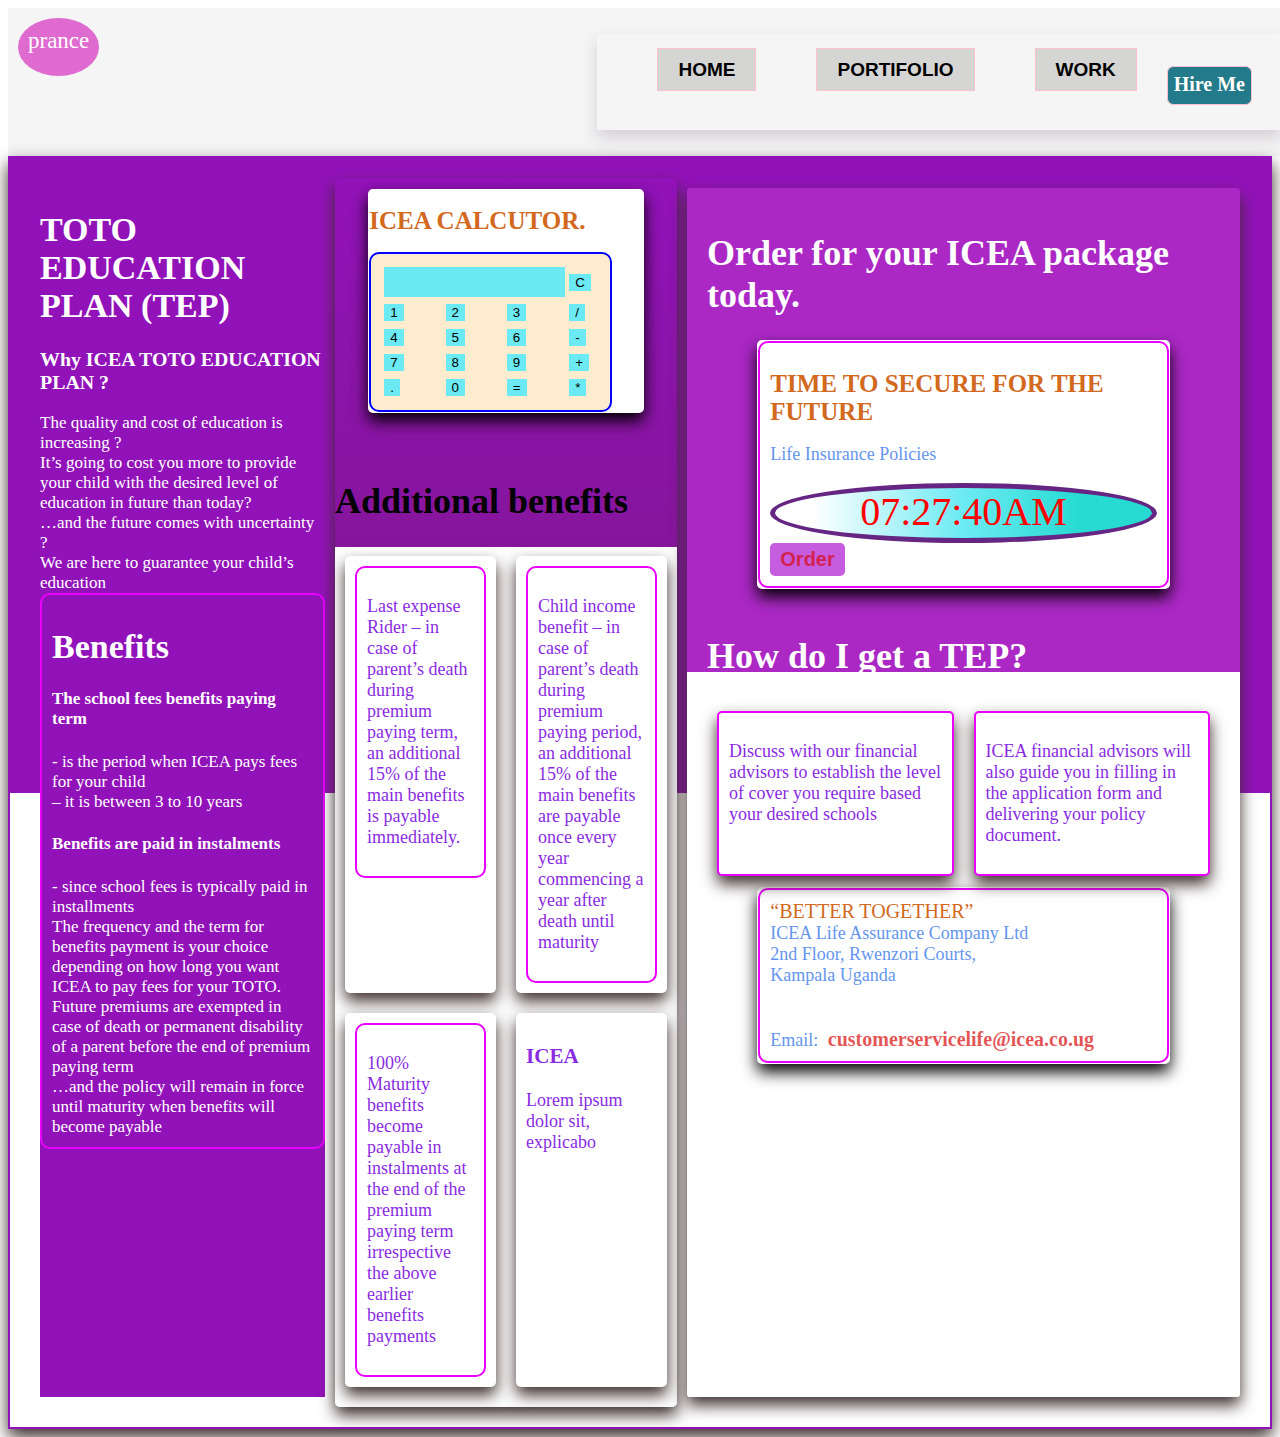
==== design.html @ e4475c05 "Add files via upload" ====
<!DOCTYPE html>
<html lang="en">

<head>
   <meta charset="UTF-8">
   <meta http-equiv="X-UA-Compatible" content="IE=edge">
   <meta name="viewport" content="width=device-width, initial-scale=1.0">
   <title>ICEA Insurance Uganda</title>
   <link rel="stylesheet" href="design.css">
</head>

<body>
   <div class="navbar">
      <div class="bars">prance</div>
      <div id="mySidenav" class="sidenav">
         <div class="close">
            <a href="javascript:void(0)" onclick="closeNav()">&times;</a>
         </div>
         <ul>
            <dl>
               <a class="menu-links" href="land.html">HOME</a>
            </dl>
            <dl>
               <a class="menu-links" href="port.html">PORTIFOLIO</a>
            </dl>
            <dl>
               <a class="menu-links" href="project.html">WORK</a>
            </dl>
            <a id="h1" href="#footer" class="btn1">Hire Me</a><br>
            </a>
            </dl>
         </ul>
      </div>
      <span onclick="openNav()">
         <img class="sv" src="image/bars.svg" alt="" height="30px">
      </span>
      <div class="menu">
         <div class="links">
            <ul>
               <dl>
                  <a class="menu-links" href="land.html">HOME</a>
               </dl>
               <dl>
                  <a class="menu-links" href="port.html">PORTIFOLIO</a>
               </dl>
               <dl>
                  <a class="menu-links" href="project.html">WORK</a>
               </dl>
               <a id="h1" href="sign.html" class="btn1">Hire Me</a><br>
               </a>
               </dl>
            </ul>
         </div>
      </div>
   </div>
   <div class="home">
      <div class="main">
         <h1>TOTO EDUCATION PLAN (TEP) </h1>
         <h3>Why ICEA TOTO EDUCATION PLAN ?</h3>
         The quality and cost of education is increasing ? <br>
         It’s going to cost you more to provide your child with the desired level of education in future than today?
         <br>
         …and the future comes with
         uncertainty ? <br>
         We are here to guarantee your child’s education
         <div class="frame">
            <h1> Benefits </h1>
            <h4>The school fees benefits paying term</h4>
            - is the period when ICEA pays fees for your child <br>
            – it is between 3 to 10 years <br>
            <h4>Benefits are paid in instalments </h4>
            - since school fees is typically paid in installments <br>
            The frequency and the term for <br>
            benefits payment is your choice depending on how long you want
            <br> ICEA to pay fees for your TOTO. <br>
            Future premiums are exempted in case of death or permanent disability
            of a parent before the end of premium paying term <br>
            …and the policy will remain in force until maturity when
            benefits will become payable
         </div>
      </div>
      <div class="center">
         <div class="w">
            <h1>ICEA CALCUTOR.</h1>
            <div id="calculator">
               <table>
                  <tr>
                     <td colspan="3">
                        <input type="value" id="result">
                     </td>
                     <td>
                        <input type="button" value="C" onclick="clr()">
                     </td>
                  </tr>
                  <tr>
                     <td>
                        <input type="button" value="1" onclick="display('1')">
                     </td>
                     <td>
                        <input type="button" value="2" onclick="display('2')">
                     </td>
                     <td>
                        <input type="button" value="3" onclick="display('3')">
                     </td>
                     <td>
                        <input type="button" value="/" onclick="display('/')">
                     </td>
                  </tr>
                  <tr>
                     <td>
                        <input type="button" value="4" onclick="display('4')">
                     </td>
                     <td>
                        <input type="button" value="5" onclick="display('5')">
                     </td>
                     <td>
                        <input type="button" value="6" onclick="display('6')">
                     </td>
                     <td>
                        <input type="button" value="-" onclick="display('-')">
                     </td>
                  </tr>
                  <tr>
                     <td>
                        <input type="button" value="7" onclick="display('7')">
                     </td>
                     <td>
                        <input type="button" value="8" onclick="display('8')">
                     </td>
                     <td>
                        <input type="button" value="9" onclick="display('9')">
                     </td>
                     <td>
                        <input type="button" value="+" onclick="display('+')">
                     </td>
                  </tr>
                  <tr>
                     <td>
                        <input class="btn" type="button" value="." onclick="display('.')">
                     </td>
                     <td>
                        <input type="button" value="0" onclick="display('0')">
                     </td>
                     <td>
                        <input type="button" value="=" onclick="equate('=')">
                     </td>
                     <td>
                        <input type="button" value="*" onclick="display('*')">
                     </td>
                  </tr>
               </table>
            </div>
         </div><br><br>
         <h1> Additional benefits </h1>
         <div class="box">
            <div class="b">
               <div class="frame">
                  <p> Last expense Rider – in case of parent’s death during premium paying term, an
                     additional 15% of the main benefits is payable immediately.</p>
               </div>
            </div>
            <div class="b">
               <div class="frame">
                  <p> Child income benefit – in case of parent’s
                     death during premium paying period, an additional 15% of the main benefits are payable once every
                     year
                     commencing a year after death until maturity</p>
               </div>
            </div>
         </div>
         <div class="box">
            <div class="b">
               <div class="frame">
                  <p> 100% Maturity benefits become payable in instalments at the end of the premium paying term
                     irrespective
                     the above earlier benefits payments</p>
               </div>
            </div>
            <div class="b">
               <h3>ICEA</h3>
               <p>Lorem ipsum dolor sit, explicabo </p>
            </div>
         </div>
      </div>
      <div class="left">
         <h1>Order for your ICEA package today.</h1>
         <div class="w">
            <div class="frame">
               <h1>TIME TO SECURE FOR THE FUTURE</h1>
               <p>Life Insurance Policies</p>
               <div id="clock">
               </div>
               <button class="btn"> <a href="/">Order</a>
               </button>
            </div>
         </div><br>
         <section>
            <h1> How do I get a TEP?</h1>
         </section>
         <div class="box">
            <div class="a">
               <p> Discuss with our financial advisors to establish the level of cover you require based
                  your desired schools</p>
            </div>
            <div class="a">
               <p> ICEA financial advisors will also guide you in filling in the application form and
                  delivering your policy document.</p>
            </div>
         </div>
         <div class="w">
            <div class="frame"> <span>“BETTER TOGETHER”</span><br>
               ICEA Life Assurance Company Ltd <br>
               2nd Floor, Rwenzori Courts, <br>
               Kampala Uganda <br><br><br>
               Email: <a href="">customerservicelife@icea.co.ug</a></div>
         </div>
      </div>
   </div>
   <script src="sam.js"></script>
</body>

</html>
---- design.css ----
.navbar{
      width: 100%;
      background-color: whitesmoke;
      width: 100%;
      padding: 10px;
      display: flex;
      flex-direction: row;
      justify-content: space-between;
      }
      .sv{
      display: none;
      }
      /*---------- menu-------- */
      .sidenav{
      height: 0%;
      width: 100%;
      position: fixed;
      z-index: 1;
      top: 0;
      overflow: hidden;
      left: 0;
      color: red;
     background: #d3d3d2f3; /* Black background with 0.5 opaity---*/
      transition: 2s;
      }
      .sidenav .closebtn{
      position: absolute;
      top: 20px;
      color: blue;
      right: 45px;
      }
      /* -------------menu------- */
       ul{
      color: white;
      display: flex;
      padding: 25px 30px;
      box-shadow: 0px 8px 15px 0px rgb(214, 207, 213);
      }
      .menu-links{
      font-weight: bolder;
      font-family: 'Franklin Gothic Medium', 
      'Arial Narrow', Arial, sans-serif;
      width: 100%;
      color: black;
      font-size: 19px;
      border: 1px solid pink;
      margin: 30px;
      padding: 10px 20px 10px 20px;
      background: #d3d3d2f3; /* Black background with 0.5 opaity---*/
      }
      .menu-links:hover{
         font-weight: bolder;
         font-family: 'Franklin Gothic Medium', 
         'Arial Narrow', Arial, sans-serif;
         width: 80%;
         font-size: 19px;
         color: white;
         background: rgb(8, 8, 8); /* Fallback color */
         background: rgba(6, 165, 138, 0.6); /* Black background with 0.5 opaity---*/
         }
      .sv{
      cursor: pointer;
      }
   /*---------- menu-------- */
 
.home{
   font-size: 18px;
 border: 2px solid rgb(146, 18, 185);
 display: flex;
 box-shadow: 0px 8px 16px 0px rgb(61, 45, 45);
 padding: 20px;
 background: linear-gradient(to top,white 50%,rgb(146, 18, 185) 50%);
}
 .w h1{
   font-size: 25px;
   color: chocolate;
}
.center{
 width: 30%;
 background-color: white;
 background: linear-gradient(to top,white 70%,rgb(134, 21, 156) 30%,rgb(146, 18, 185) 100%);
 box-shadow: 0px 8px 16px 0px rgb(61, 45, 45);
border-radius: 5px;
padding: 10px 0px;
}

.men-link  {
   font-weight: 100;
  font-size: 20px;
  color: blue;
  margin: 20px auto;
display: inline-block;
  border-radius: 1.5rem;
 }
 .men-link a {
  padding: 1px 10px;
  border-radius: 20px;
  color: white;
  background-color: rgb(146, 18, 185);
  font-size: 19px;
  border: 1px solid rgb(190, 18, 206);
 }
 .men-link a:hover{
  color: blue;
  transition: 0.5s all ease-in-out;
  background-color: rgb(189, 162, 14);
 }
span{
   color: chocolate;
   font-size: 20px;
}
 a{
 padding: 5px;
 font-size: 20px;
 color: rgba(216, 7, 7, 0.692);
 font-weight: bolder;
 border: 2px white;
 text-decoration: none;
}
.bars{
   background: rgb(8, 8, 8); /* Fallback color */
   background: rgba(209, 13, 183, 0.6); /* Black background with 0.5 opaity---*/
 border-radius: 60%;
 color: white;
 font-size: 23px;
 height: 38px;
 padding: 10px;
 cursor: pointer;
  }
  .btn1{
   margin-top: 7px;
   height: 25px;
   border-radius: 0.4rem;
   padding: 6px;
    font-size: 20px;
   color: white;
   font-weight: bolder;
   border: 1px solid pink;
   background-color: rgb(34, 122, 138);
 }
 .btn1:hover{
   color: rgb(202, 19, 187);
   box-shadow: 0px 18px 16px 0px rgba(12, 9, 9, 0.2);
   transition: 1.4s all ease;
   border-radius: 0.4rem;
   background: linear-gradient(to right, white 30%, rgb(218, 142, 71) 60%, rgb(227, 240, 227));
 }
.frame{
 padding: 10px;
border-radius: 10px;
 border: 2px solid rgb(234, 0, 255);
}
input{
 outline: none;
 border: none;
 background-color: rgb(108, 234, 243);
}
#result{
 height: 28px;
 color: rgb(255, 38, 0);
}
#calculator{
padding: 10px;
border-radius: 10px;
width: 80%;
 border: 2px solid blue;
 background-color: blanchedalmond;
}
button{
 text-align: center;
 border-radius: 0.3rem;
 padding: 5px;
 font-size: 20px;
 color: white;
 font-weight: bolder;
 border: 2px white;
 outline: white;
 text-decoration: none;
 background-color: rgb(198, 92, 224);
}
.main{
 width: 25%;
 margin: 10px;
color: white;
font-size: 17px;
background-color: rgb(146, 18, 185);
}
.box{
 display: flex;
 color: white;
 width: 100%;
}
.w{
   justify-content: space-between;
 color: cornflowerblue;
 margin: 1px auto;
 width: 80%;
 border-radius: 5px;
 padding: 1px;
 background-color: white;
 box-shadow: 0px 8px 16px 0px black;
}
/* section{
 color: black;

} */
.a{
 color: blueviolet;
 width: 50%;
 border-radius: 5px;
  margin: 10px;
 background-color: white;
 box-shadow: 0px 8px 16px 0px rgb(61, 45, 45);
 padding: 10px;
 border: 2px solid rgb(234, 0, 255);

}
.b{
 margin: 10px;
 color: blueviolet;
 width: 45%;
  border-radius: 5px;
 background-color: white;
 box-shadow: 0px 8px 16px 0px rgb(61, 45, 45);
 padding: 10px;
}
.left{
background-color: whitesmoke;
box-shadow: 0px 8px 16px 0px rgb(61, 45, 45);
border-radius: 0.2em;
margin: 10px;
width: 45%;
padding: 20px;
color: white;
background: linear-gradient(to bottom, rgb(171, 40, 197) 40%, white 40%);
/* background-size: 100% 200%;
transition: all 0.8s; */
}
/* .left:hover{
 background-position: left bottom;
 border: none;
 box-shadow: 0 0 20px black;
} */
#clock{
 background-image: linear-gradient(to right, white 10%, rgb(108, 234, 243) 50% ,rgb(40, 219, 210) 80%  );
    height: 50px;
 text-align: center;
 border-radius: 50%;
 color: red;
 font-size: 40px;
 border:5px solid rgb(101, 38, 131) ;
 }
 .img{
    width: 400px;
 }
h2{
   color: yellow;
}
.menu-link  {
   padding: 3px 10px;
   font-weight: 100;
  width: 100%;
  font-size: 19px;
  color: rgb(73, 180, 171);
  border-radius: 1.5rem;
 }
 .menu-link:hover{
  color: white;
  transition: 0.5s all ease-in-out;
  background-color: rgb(107, 13, 87);
 }
 /* ---------------------footer------------------------------------- */
.footer{
   color: white;
   font-size: 18px;
   width: 100%;
   display: grid;
   background-color: rgb(146, 18, 185);

   /* box-shadow: 0px 8px 16px 0px rgb(235, 232, 234); */
   }
   .fo{
   text-align: center;
   padding: 10px;
   }
   .footer1{
   justify-content: space-between;
   display: flex;
   padding: 30px;
   color: white;
   box-shadow: 0px 8px 16px 0px rgb(235, 232, 234);
   }
 @media screen and (max-width:960px) {
/* -----------------------------nav----------- */
     /* -----------------------------nav----------- */
     .navbar{
      width: 100%;
      overflow: hidden;
      justify-content: space-between;
      text-align: center;
      }
      .sv{
      display: block;
      float: right;
      margin: 3px 25px;
      color: white;
      }
      .menu{
      display: none;
      }
      .close{
      color: #aaa;
      display: block;
      font-size: 38px;
      font-weight: bolder;
      }
      .close:hover,
      .close:focus
      {
      color: rgb(129, 15, 15);
      text-decoration: none;
      cursor: pointer;
      }
      .links ul{
         display: flex;
         flex-direction: column;
      }
      .menu-links{
         display: block;
        text-align: justify;
      font-size: 18px;
      font-family: 'Franklin Gothic Medium', 
      'Arial Narrow', Arial, sans-serif;
      display: grid;
      border: none;
      width: 200px;
      }
      .menu-links:hover{
        text-align: center;
      color: rgb(255, 72, 0);
      transition: 0.5s all ease-in-out;
      }
.home{
   display: block;
}
.main{
   width: 100%;
}
.center{
   width: 100%;
}
.left{
   width: 100%;
   margin: auto;
}
.footer1{
   display: grid;
}
}
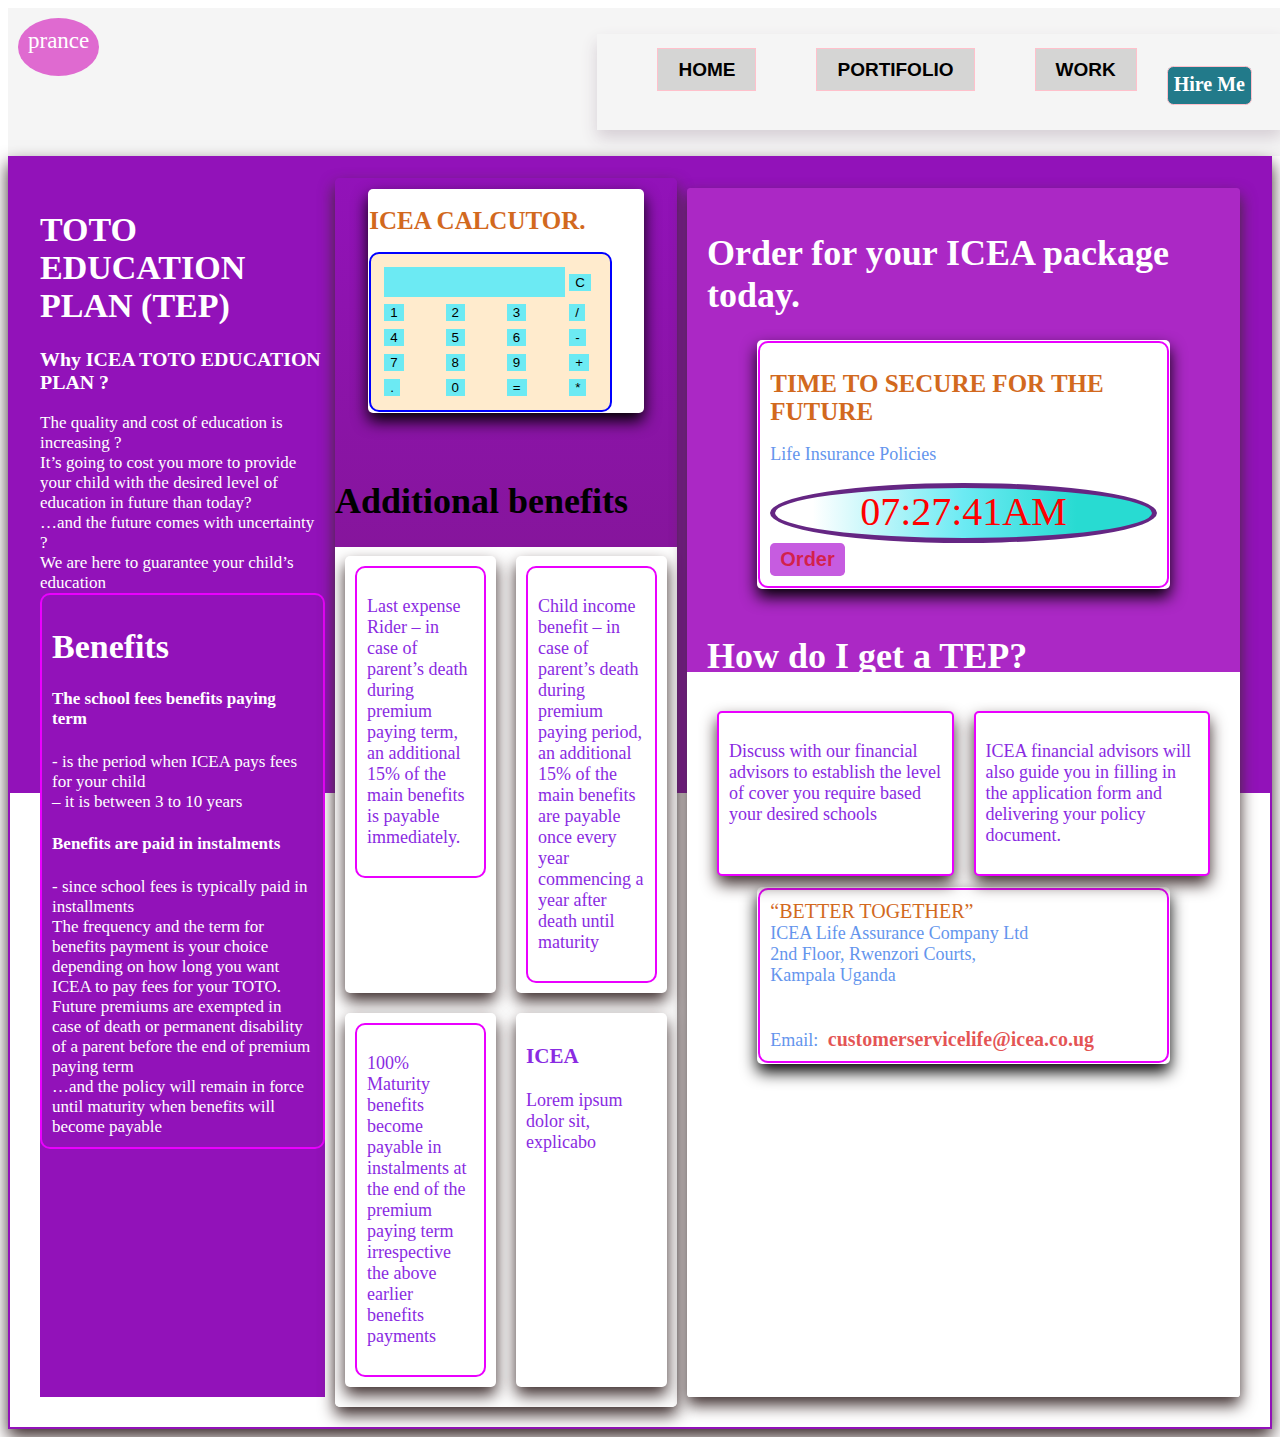
==== commit aa8cf110: "Update design.html" ====
--- a/design.html
+++ b/design.html
@@ -18,7 +18,7 @@
          </div>
          <ul>
             <dl>
-               <a class="menu-links" href="land.html">HOME</a>
+               <a class="menu-links" href="index.html">HOME</a>
             </dl>
             <dl>
                <a class="menu-links" href="port.html">PORTIFOLIO</a>
@@ -219,4 +219,4 @@
    <script src="sam.js"></script>
 </body>
 
-</html>+</html>
